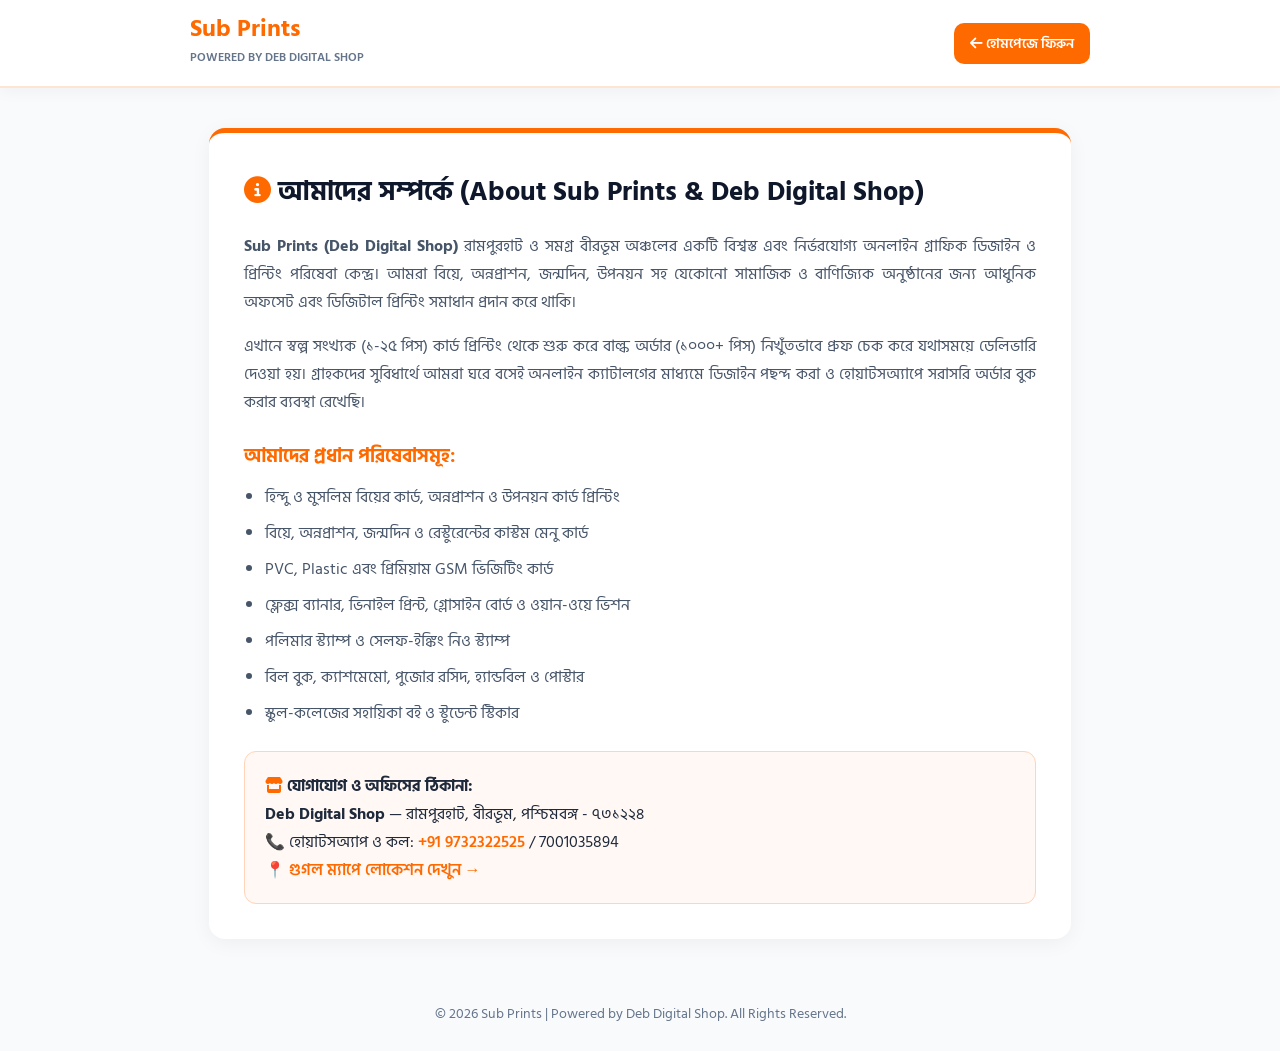
==== about.html @ 8aec5cab "Add files via upload" ====
<!DOCTYPE html>
<html lang="bn">
<head>
    <meta charset="UTF-8">
    <meta name="viewport" content="width=device-width, initial-scale=1.0">
    <title>আমাদের সম্পর্কে | Sub Prints - Deb Digital Shop</title>
    <link href="https://fonts.googleapis.com/css2?family=Hind+Siliguri:wght@400;500;600;700&family=Poppins:wght@400;600;700&display=swap" rel="stylesheet">
    <link rel="stylesheet" href="https://cdnjs.cloudflare.com/ajax/libs/font-awesome/6.4.0/css/all.min.css">
    <style>
        * { margin: 0; padding: 0; box-sizing: border-box; font-family: 'Hind Siliguri', 'Poppins', sans-serif; }
        body { background: #F8FAFC; color: #1E293B; line-height: 1.75; }
        header { background: #FFFFFF; border-bottom: 2px solid #FFE4D6; padding: 1rem 1.5rem; box-shadow: 0 4px 15px rgba(0,0,0,0.04); }
        .nav-wrap { max-width: 900px; margin: 0 auto; display: flex; justify-content: space-between; align-items: center; }
        .brand h1 { font-size: 1.5rem; color: #FF6A00; line-height: 1.1; }
        .brand span { font-size: 0.75rem; color: #64748B; text-transform: uppercase; font-weight: 600; }
        .back-btn { background: #FF6A00; color: #FFF; text-decoration: none; padding: 0.5rem 1rem; border-radius: 10px; font-weight: 600; font-size: 0.9rem; }
        .back-btn:hover { background: #e65c00; }
        .container { max-width: 900px; margin: 2.5rem auto; padding: 0 1.2rem; }
        .card { background: #FFFFFF; border-radius: 16px; padding: 2.2rem; box-shadow: 0 4px 20px rgba(0,0,0,0.05); border-top: 5px solid #FF6A00; }
        h2 { color: #0F172A; font-size: 1.7rem; margin-bottom: 1rem; }
        h3 { color: #FF6A00; font-size: 1.2rem; margin: 1.5rem 0 0.6rem; }
        p { color: #475569; margin-bottom: 1rem; font-size: 1rem; text-align: justify; }
        ul { padding-left: 1.3rem; color: #475569; margin-bottom: 1.2rem; }
        li { margin-bottom: 0.5rem; }
        .contact-box { background: #FFF8F4; border: 1px solid #FFD4B8; padding: 1.2rem; border-radius: 12px; margin-top: 1.5rem; }
        footer { text-align: center; padding: 1.5rem; color: #64748B; font-size: 0.85rem; }
    </style>
</head>
<body>
    <header>
        <div class="nav-wrap">
            <div class="brand">
                <h1>Sub Prints</h1>
                <span>Powered by Deb Digital Shop</span>
            </div>
            <a href="index.html" class="back-btn"><i class="fa-solid fa-arrow-left"></i> হোমপেজে ফিরুন</a>
        </div>
    </header>

    <div class="container">
        <div class="card">
            <h2><i class="fa-solid fa-circle-info" style="color:#FF6A00;"></i> আমাদের সম্পর্কে (About Sub Prints & Deb Digital Shop)</h2>
            <p>
                <strong>Sub Prints (Deb Digital Shop)</strong> রামপুরহাট ও সমগ্র বীরভূম অঞ্চলের একটি বিশ্বস্ত এবং নির্ভরযোগ্য অনলাইন গ্রাফিক ডিজাইন ও প্রিন্টিং পরিষেবা কেন্দ্র। আমরা বিয়ে, অন্নপ্রাশন, জন্মদিন, উপনয়ন সহ যেকোনো সামাজিক ও বাণিজ্যিক অনুষ্ঠানের জন্য আধুনিক অফসেট এবং ডিজিটাল প্রিন্টিং সমাধান প্রদান করে থাকি।
            </p>
            <p>
                এখানে স্বল্প সংখ্যক (১-২৫ পিস) কার্ড প্রিন্টিং থেকে শুরু করে বাল্ক অর্ডার (১০০০+ পিস) নিখুঁতভাবে প্রুফ চেক করে যথাসময়ে ডেলিভারি দেওয়া হয়। গ্রাহকদের সুবিধার্থে আমরা ঘরে বসেই অনলাইন ক্যাটালগের মাধ্যমে ডিজাইন পছন্দ করা ও হোয়াটসঅ্যাপে সরাসরি অর্ডার বুক করার ব্যবস্থা রেখেছি।
            </p>

            <h3>আমাদের প্রধান পরিষেবাসমূহ:</h3>
            <ul>
                <li>হিন্দু ও মুসলিম বিয়ের কার্ড, অন্নপ্রাশন ও উপনয়ন কার্ড প্রিন্টিং</li>
                <li>বিয়ে, অন্নপ্রাশন, জন্মদিন ও রেস্টুরেন্টের কাস্টম মেনু কার্ড</li>
                <li>PVC, Plastic এবং প্রিমিয়াম GSM ভিজিটিং কার্ড</li>
                <li>ফ্লেক্স ব্যানার, ভিনাইল প্রিন্ট, গ্লোসাইন বোর্ড ও ওয়ান-ওয়ে ভিশন</li>
                <li>পলিমার স্ট্যাম্প ও সেলফ-ইঙ্কিং নিও স্ট্যাম্প</li>
                <li>বিল বুক, ক্যাশমেমো, পুজোর রসিদ, হ্যান্ডবিল ও পোস্টার</li>
                <li>স্কুল-কলেজের সহায়িকা বই ও স্টুডেন্ট স্টিকার</li>
            </ul>

            <div class="contact-box">
                <strong><i class="fa-solid fa-store" style="color:#FF6A00;"></i> যোগাযোগ ও অফিসের ঠিকানা:</strong><br>
                <strong>Deb Digital Shop</strong> — রামপুরহাট, বীরভূম, পশ্চিমবঙ্গ - ৭৩১২২৪<br>
                📞 হোয়াটসঅ্যাপ ও কল: <a href="https://wa.me/919732322525" style="color:#FF6A00; font-weight:600; text-decoration:none;">+91 9732322525</a> / 7001035894<br>
                📍 <a href="https://www.google.com/search?kgmid=%2Fg%2F11ggs40k92&hl=en-IN&q=Deb%20Digital%20Shop" target="_blank" style="color:#FF6A00; font-weight:600; text-decoration:none;">গুগল ম্যাপে লোকেশন দেখুন &rarr;</a>
            </div>
        </div>
    </div>

    <footer>&copy; 2026 Sub Prints | Powered by Deb Digital Shop. All Rights Reserved.</footer>
</body>
</html>
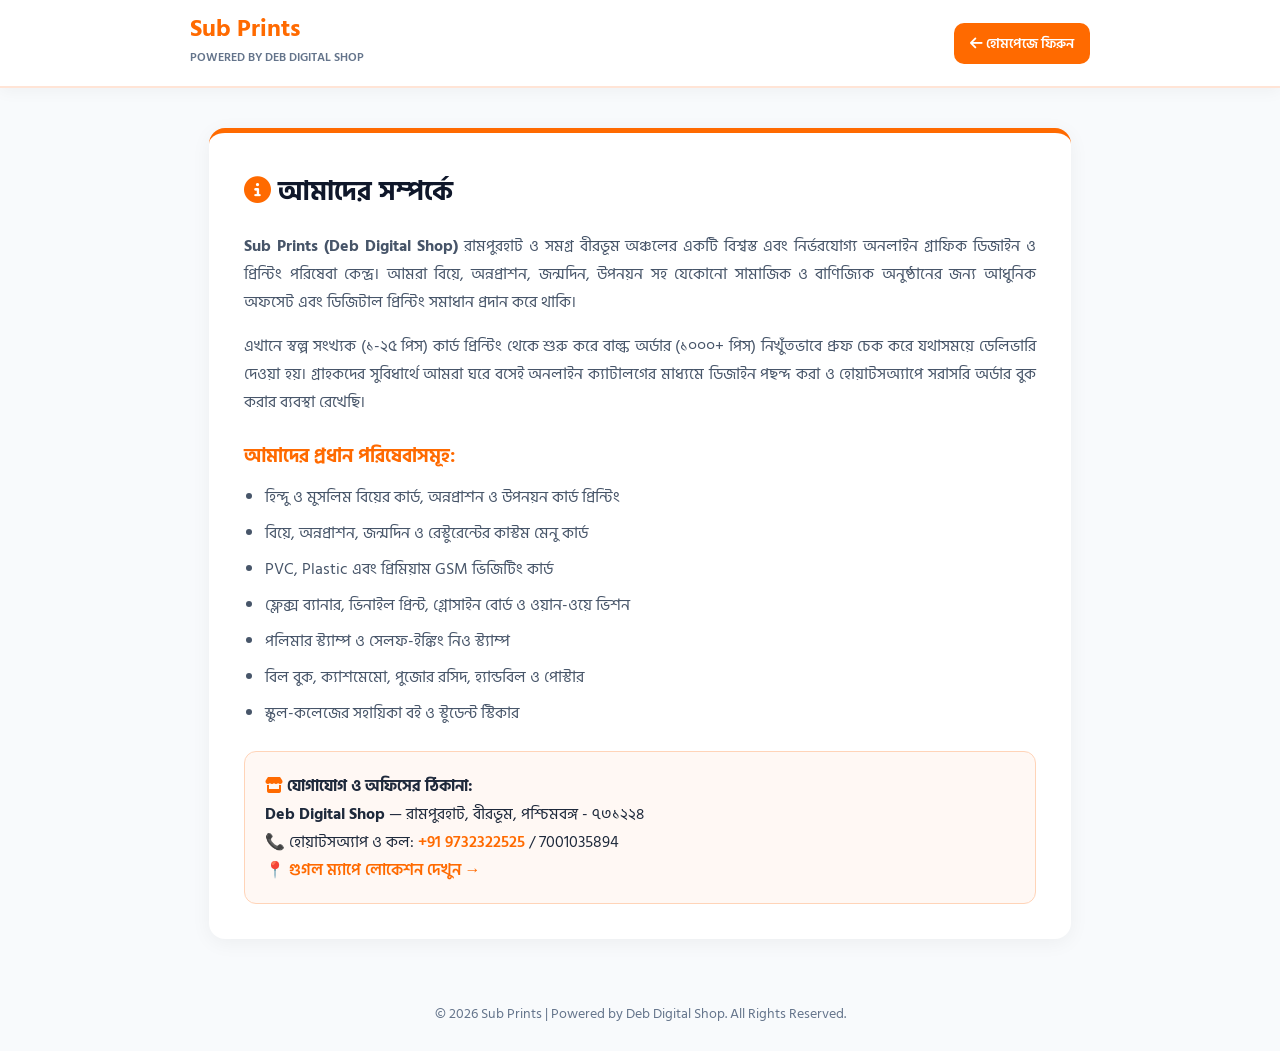
==== commit 67d39be4: "Add files via upload" ====
--- a/about.html
+++ b/about.html
@@ -1,9 +1,18 @@
 <!DOCTYPE html>
 <html lang="bn">
 <head>
+    <!-- Google tag (gtag.js) -->
+    <script async src="https://www.googletagmanager.com/gtag/js?id=G-ENJ7LQ7YKG"></script>
+    <script>
+      window.dataLayer = window.dataLayer || [];
+      function gtag(){dataLayer.push(arguments);}
+      gtag('js', new Date());
+
+      gtag('config', 'G-ENJ7LQ7YKG');
+    </script>
     <meta charset="UTF-8">
     <meta name="viewport" content="width=device-width, initial-scale=1.0">
-    <title>আমাদের সম্পর্কে | Sub Prints - Deb Digital Shop</title>
+    <title>আমাদের সম্পর্কে</title>
     <link href="https://fonts.googleapis.com/css2?family=Hind+Siliguri:wght@400;500;600;700&family=Poppins:wght@400;600;700&display=swap" rel="stylesheet">
     <link rel="stylesheet" href="https://cdnjs.cloudflare.com/ajax/libs/font-awesome/6.4.0/css/all.min.css">
     <style>
@@ -39,7 +48,7 @@
 
     <div class="container">
         <div class="card">
-            <h2><i class="fa-solid fa-circle-info" style="color:#FF6A00;"></i> আমাদের সম্পর্কে (About Sub Prints & Deb Digital Shop)</h2>
+            <h2><i class="fa-solid fa-circle-info" style="color:#FF6A00;"></i> আমাদের সম্পর্কে</h2>
             <p>
                 <strong>Sub Prints (Deb Digital Shop)</strong> রামপুরহাট ও সমগ্র বীরভূম অঞ্চলের একটি বিশ্বস্ত এবং নির্ভরযোগ্য অনলাইন গ্রাফিক ডিজাইন ও প্রিন্টিং পরিষেবা কেন্দ্র। আমরা বিয়ে, অন্নপ্রাশন, জন্মদিন, উপনয়ন সহ যেকোনো সামাজিক ও বাণিজ্যিক অনুষ্ঠানের জন্য আধুনিক অফসেট এবং ডিজিটাল প্রিন্টিং সমাধান প্রদান করে থাকি।
             </p>
